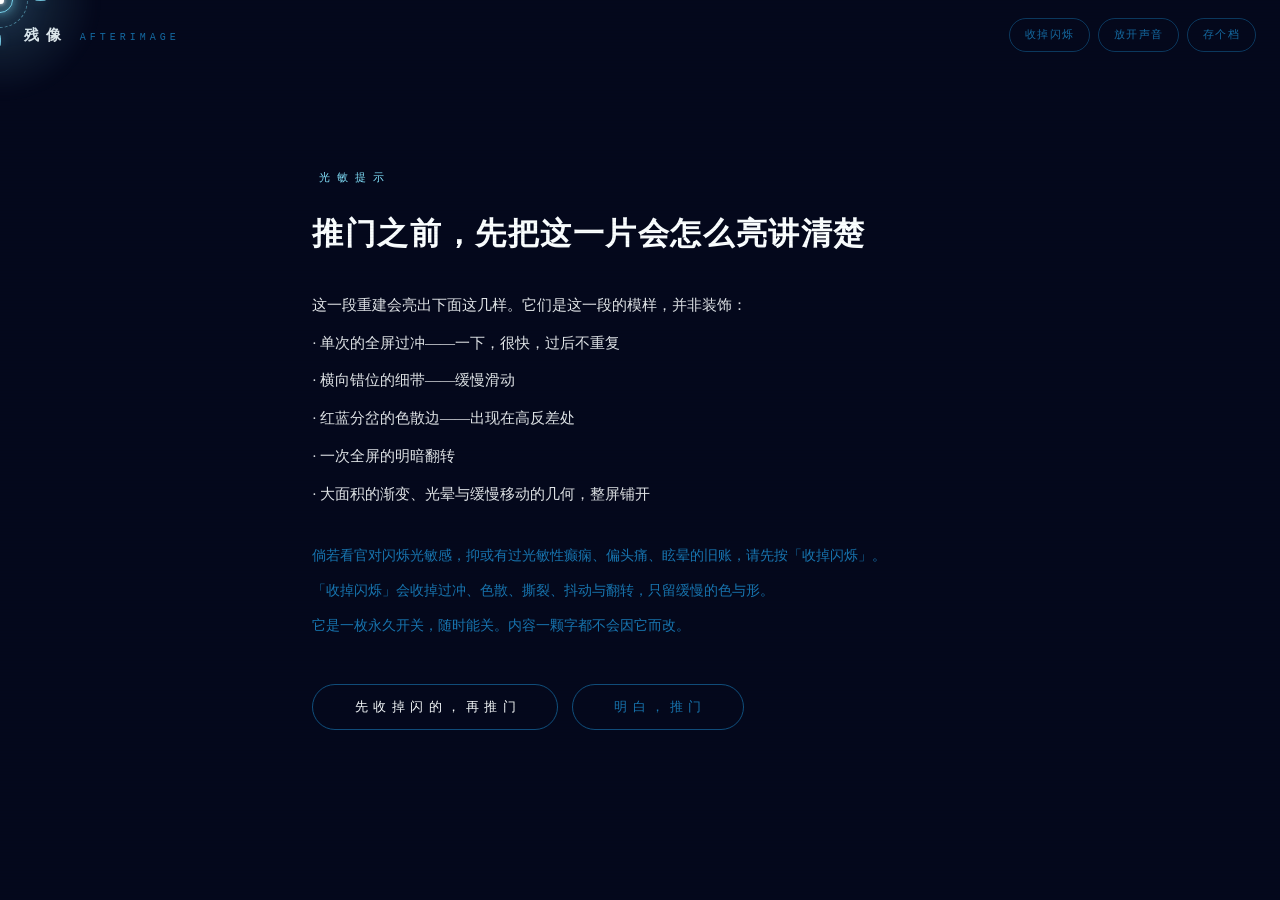
==== index.html @ 0610ff6d "first commit" ====
<!doctype html>
<html lang="zh-CN">
<head>
<meta charset="utf-8">
<meta name="viewport" content="width=device-width,initial-scale=1">
<title>残像 · AFTERIMAGE</title>
<link rel="stylesheet" href="style.css">
</head>
<body data-world="interval">

<div id="stage"></div>
<div id="ring" aria-hidden="true"><i class="halo"></i><i class="r2"></i><i class="r1"></i><i class="core"></i><i class="k a"></i><i class="k b"></i><i class="k c"></i><i class="k d"></i></div>

<div id="frame">
  <div class="brand"><span class="bt">残像</span><span class="bs">AFTERIMAGE</span></div>
  <div class="tools">
    <button id="btnCalm" title="把动的东西放缓，把闪的东西收掉。字一个不动。">收掉闪烁</button>
    <button id="btnSound" title="默认不出声。要按一下才出。">放开声音</button>
    <button id="btnSave" title="把这一趟的走法存成一段，随时接回来。">存个档</button>
  </div>
</div>

<script src="core/util.js"></script>
<script src="core/palette.js"></script>
<script src="core/cue.js"></script>
<script src="core/field.js"></script>
<script src="core/lexicon.js"></script>
<script src="core/bus.js"></script>
<script src="core/audio.js"></script>
<script src="world/acts/act00.js"></script>
<script src="world/acts/act01.js"></script>
<script src="world/acts/act02.js"></script>
<script src="world/acts/act03.js"></script>
<script src="world/acts/act04.js"></script>
<script src="world/acts/act05.js"></script>
<script src="world/acts/act06.js"></script>
<script src="world/acts/act07.js"></script>
<script src="world/acts/act08.js"></script>
<script src="world/acts/act09.js"></script>
<script src="world/acts/act10.js"></script>
<script src="world/acts/act11.js"></script>
<script src="world/acts/act12.js"></script>
<script src="world/acts/act13.js"></script>
<script src="world/acts/act14.js"></script>
<script src="world/acts/endings.js"></script>
<script src="world/script.js"></script>
<script src="core/app.js"></script>

</body>
</html>
---- style.css ----
/* 幻象馆 · PHANTASIA —— 极简 · 复古未来 · 每一幕是一个完整的色彩世界
   颜色全部来自 core/palette.js 铺上来的变量。这里一个色值都不写死。 */

:root {
  --bg: #04081c; --fg: #eaf6ff; --dim: #7f9dc4; --acc: #22ccff;
  /* 两个新主体的色温：残响偏暖，计量者偏冷。只在悬浮姿态里透出一点。 */
  --ink-h: #ffd2a6;
  --ink-g: #a9c8ff;
  --ink-e: #d8a86a;
  --ink-f: #ff9a7a;
  --ink-v: #e0a8ff;
  --serif: "Noto Serif SC", "Source Han Serif SC", "Songti SC", SimSun, serif;
  --mono: ui-monospace, "SFMono-Regular", "Cascadia Mono", Consolas, "Courier New",
    "Noto Sans Mono CJK SC", "Microsoft YaHei", monospace;
}

* { box-sizing: border-box; }

html, body {
  margin: 0; padding: 0; height: 100%;
  background: var(--bg); color: var(--fg);
  font-family: var(--serif);
  overflow: hidden;
  transition: background 1.8s ease, color 1.8s ease;
}

#stage { position: fixed; inset: 0; cursor: none; }
#scene { position: absolute; inset: 0; }
#scene .vly { position: absolute; inset: 0; width: 100%; height: 100%; display: block; }

/* 一层极薄的暗角与行距线：复古未来的那层仪器感 */
body::after {
  content: ""; position: fixed; inset: 0; pointer-events: none; z-index: 30;
  background: repeating-linear-gradient(to bottom, rgba(0,0,0,.035) 0 1px, rgba(0,0,0,0) 1px 3px);
  mix-blend-mode: multiply;
}
body.calm::after { display: none; }

#veil { position: fixed; inset: 0; z-index: 40; pointer-events: none; background: #000; opacity: 0; transition: opacity 1s ease; }
#card {
  position: fixed; inset: 0; z-index: 45; pointer-events: none;
  display: flex; flex-direction: column; align-items: center; justify-content: center;
  text-align: center; opacity: 0; transition: opacity 1.2s ease;
}
#card.on { opacity: 1; }
.cnum { font-family: var(--mono); font-size: 11px; letter-spacing: .72em; color: var(--dim); margin-bottom: 20px; text-indent: .72em; }
.ctitle { font-size: clamp(38px, 8.5vw, 82px); letter-spacing: .3em; text-indent: .3em; font-weight: 600; }
.csub { font-family: var(--mono); font-size: 11px; letter-spacing: .48em; color: var(--acc); margin-top: 20px; text-indent: .48em; }
.cmood { font-size: 14px; color: var(--dim); margin-top: 38px; letter-spacing: .14em; max-width: 34em; line-height: 2.2; }

/* ---- 指针：此处唯一的光源。它得亮到真能被当成光源 ---- */
/* 外壳是 0×0 的锚点：JS 只给它一个 translate，
   光晕、内核、两圈、四芒刻全是它的子元素，各自定位。
   这样旋转与脉冲互不打架，换量程时颜色也跟着一起换。 */
#ring {
  position: fixed; left: 0; top: 0; width: 0; height: 0; z-index: 60;
  pointer-events: none; will-change: transform;
}
#ring > i {
  position: absolute; left: 0; top: 0; display: block;
  border-radius: 50%; pointer-events: none;
}
/* 晕：一大团柔光，连光标周围的地面一并照亮 */
#ring .halo {
  width: 196px; height: 196px; margin: -98px 0 0 -98px;
  background: radial-gradient(circle,
    color-mix(in srgb, var(--acc) 24%, transparent) 0%,
    color-mix(in srgb, var(--acc) 9%, transparent) 36%,
    transparent 70%);
  filter: blur(7px);
  animation: haloPulse 3.6s ease-in-out infinite;
}
/* 内核：一颗白亮的点。光标真正的落脚处 */
#ring .core {
  width: 7px; height: 7px; margin: -3.5px 0 0 -3.5px;
  background: #ffffff;
  box-shadow:
    0 0 5px #ffffff,
    0 0 15px var(--acc),
    0 0 36px var(--acc),
    0 0 82px color-mix(in srgb, var(--acc) 52%, transparent);
  transition: box-shadow .35s;
}
/* 两圈：一圈实、一圈虚，虚的那圈慢慢转 */
#ring .r1 {
  width: 26px; height: 26px; margin: -13px 0 0 -13px;
  border: 1px solid color-mix(in srgb, var(--acc) 92%, transparent);
  box-shadow: 0 0 12px color-mix(in srgb, var(--acc) 46%, transparent),
    inset 0 0 10px color-mix(in srgb, var(--acc) 28%, transparent);
  transition: width .38s, height .38s, margin .38s, border-color .38s;
}
#ring .r2 {
  width: 56px; height: 56px; margin: -28px 0 0 -28px;
  border: 1px dashed color-mix(in srgb, var(--acc) 46%, transparent);
  animation: ringSpin 12s linear infinite;
  transition: width .38s, height .38s, margin .38s;
}
/* 四芒刻：跟场里那枚四芒星一个族 */
#ring .k {
  width: 1px; height: 11px; border: 0;
  background: color-mix(in srgb, var(--acc) 82%, transparent);
  box-shadow: 0 0 9px color-mix(in srgb, var(--acc) 62%, transparent);
}
#ring .k.a { margin: -46px 0 0 -.5px; }
#ring .k.b { margin: 35px 0 0 -.5px; }
#ring .k.c { width: 11px; height: 1px; margin: -.5px 0 0 -46px; }
#ring .k.d { width: 11px; height: 1px; margin: -.5px 0 0 35px; }

#ring.hot .r1 { width: 40px; height: 40px; margin: -20px 0 0 -20px; }
#ring.hot .r2 { width: 76px; height: 76px; margin: -38px 0 0 -38px; }
#ring.hot .core {
  box-shadow:
    0 0 6px #ffffff,
    0 0 20px var(--acc),
    0 0 48px var(--acc),
    0 0 104px color-mix(in srgb, var(--acc) 60%, transparent);
}

@keyframes haloPulse {
  0%, 100% { opacity: .74; transform: scale(1); }
  50%      { opacity: 1;   transform: scale(1.07); }
}
@keyframes ringSpin { to { transform: rotate(360deg); } }

/* 静一点：脉冲停住，光留下。光标仍然是这儿最亮的东西。 */
body.calm #ring .halo { animation: none; opacity: .62; }
body.calm #ring .r2 { animation: none; }
body.calm #ring .core {
  box-shadow: 0 0 4px #fff, 0 0 13px var(--acc),
    0 0 30px color-mix(in srgb, var(--acc) 46%, transparent);
}

#frame {
  position: fixed; top: 0; left: 0; right: 0; z-index: 50;
  display: flex; justify-content: space-between; align-items: center;
  padding: 18px 24px; pointer-events: none; opacity: .9;
}
.brand { display: flex; align-items: baseline; gap: 12px; }
.bt { font-size: 15px; letter-spacing: .46em; font-weight: 600; }
.bs { font-family: var(--mono); font-size: 10px; letter-spacing: .4em; color: var(--dim); }
.tools { display: flex; gap: 8px; pointer-events: auto; }
.tools button {
  font-family: var(--mono); font-size: 10.5px; letter-spacing: .12em;
  color: var(--dim); background: transparent;
  border: 1px solid color-mix(in srgb, var(--dim) 50%, transparent);
  height: 34px; padding: 0 15px; border-radius: 17px; cursor: pointer;
  transition: color .3s, border-color .3s, box-shadow .3s;
}
.tools button:hover { color: var(--acc); border-color: var(--acc); }
.tools button.on { color: var(--acc); border-color: var(--acc); box-shadow: 0 0 16px color-mix(in srgb, var(--acc) 38%, transparent); }

/* ---- 读数：采样深度八格 + 一条发丝进度 ---- */
#hud { position: fixed; bottom: 20px; left: 0; right: 0; z-index: 50; pointer-events: none; }
#depth { text-align: center; }
#depth i {
  display: inline-block; width: 13px; height: 4px; margin: 0 3px;
  background: color-mix(in srgb, var(--dim) 34%, transparent);
  transition: background .5s, box-shadow .5s;
}
#depth i.on { background: var(--acc); box-shadow: 0 0 10px color-mix(in srgb, var(--acc) 50%, transparent); }
#hair { position: fixed; bottom: 0; left: 0; right: 0; height: 2px; background: color-mix(in srgb, var(--dim) 18%, transparent); }
#hair i { display: block; height: 100%; width: 0; background: var(--acc); transition: width .8s linear; opacity: .7; }

#whisper {
  position: fixed; right: 26px; bottom: 54px; z-index: 55; max-width: 20em;
  font-family: var(--mono); font-size: 11px; letter-spacing: .18em; line-height: 2;
  color: var(--dim); text-align: right; opacity: 0; transition: opacity 1.2s ease; pointer-events: none;
}
#whisper.on { opacity: 1; }

/* ---- 正文：前语言的姿态 ----
   一句话，悬在屏幕正中。不堆在底下，不落框。
   它先是一团没定形的光，再慢慢凝成字——像知觉先于言语。 */
#float {
  position: fixed; inset: 0; z-index: 20; pointer-events: none;
  display: flex; flex-direction: column; align-items: center; justify-content: center;
}
#now {
  width: min(780px, 88vw);
  min-height: 46vh;
  display: flex; flex-direction: column; align-items: center; justify-content: center;
  position: relative;
}
/* 一句落定时，身后留一层极淡的柔光，把字从场里托起来；
   不盖黑，只压一点、化开边缘。 */
#now::before {
  content: ""; position: absolute; z-index: -1; pointer-events: none;
  left: -30%; right: -30%; top: -22%; bottom: -22%;
  -webkit-backdrop-filter: blur(7px) brightness(.5);
  backdrop-filter: blur(7px) brightness(.5);
  -webkit-mask-image: radial-gradient(ellipse 60% 56% at 50% 50%, #000 28%, transparent 80%);
  mask-image: radial-gradient(ellipse 60% 56% at 50% 50%, #000 28%, transparent 80%);
}
@supports not ((backdrop-filter: blur(1px)) or (-webkit-backdrop-filter: blur(1px))) {
  #now::before {
    background: radial-gradient(ellipse 58% 54% at 50% 50%,
      color-mix(in srgb, var(--bg) 60%, #000) 0%, transparent 82%);
  }
}
/* 每一句都是一团先糊后清的光，居中悬浮，不靠边框托着。 */
.ln {
  font-size: clamp(17px, 2.35vw, 24px); line-height: 2.18;
  margin: 0 auto; text-align: center; max-width: 100%;
  letter-spacing: .05em;
  color: var(--ink, var(--fg));
  transform-origin: center center;
  transition: opacity 1s ease, filter 1.1s ease, transform 1.1s ease;
  text-shadow: 0 0 34px color-mix(in srgb, var(--bg) 72%, transparent);
  animation: surf 1.1s cubic-bezier(.2,.8,.25,1) both;
}
/* 上一句散场：先往后退、化开，再被摘走。 */
.ln.gone {
  animation: none !important;
  opacity: 0 !important; filter: blur(5px) !important;
  transform: translateX(var(--dx,0)) translateY(-12px) rotate(var(--tl,0deg)) !important;
}
@keyframes surf {
  from { opacity: 0; filter: blur(7px);
    transform: translateX(var(--dx,0)) translateY(14px) rotate(var(--tl,0deg)) scale(.97); }
  to   { opacity: 1; filter: blur(0);
    transform: translateX(var(--dx,0)) translateY(0) rotate(var(--tl,0deg)) scale(1); }
}
.ln.y::before { content: "「"; color: var(--acc); opacity: .7; }
.ln.y::after  { content: "」"; color: var(--acc); opacity: .7; }
.ln.sys {
  font-family: var(--mono); font-size: clamp(11px, 1.3vw, 13px);
  letter-spacing: .34em; color: var(--dim); opacity: .6;
}
body.calm .ln { animation: none; }
body.calm .ln.gone { transition: opacity .6s ease; }

#slot { width: min(780px, 88vw); margin-top: 30px; pointer-events: auto; }

/* ---- 选择：同样悬着，不落框，只比正文淡一点 ---- */
.choices { display: flex; flex-direction: column; gap: 16px; align-items: center; }
.cbtn {
  font-family: var(--serif); font-size: clamp(15px, 1.9vw, 18px); letter-spacing: .08em;
  text-align: center; color: var(--dim);
  background: transparent; border: 0; padding: 6px 4px; cursor: pointer;
  transition: color .35s, transform .35s, text-shadow .35s, letter-spacing .35s;
}
.cbtn .mark { color: var(--acc); margin-right: 12px; font-size: 11px; opacity: .7; }
.cbtn:hover { color: var(--fg); letter-spacing: .14em; text-shadow: 0 0 24px color-mix(in srgb, var(--acc) 44%, transparent); transform: translateY(-2px); }

/* ---- 命名 ---- */
.namer { display: flex; gap: 12px; align-items: center; flex-wrap: wrap; }
.namer input {
  font-family: var(--serif); font-size: 20px; letter-spacing: .22em;
  color: var(--fg); background: transparent; border: 0;
  border-bottom: 1px solid color-mix(in srgb, var(--dim) 66%, transparent);
  padding: 8px 4px; width: 240px; outline: none; transition: border-color .3s;
}
.namer input:focus { border-bottom-color: var(--acc); }
.namer input::placeholder { color: color-mix(in srgb, var(--dim) 66%, transparent); letter-spacing: .1em; }
.shake { animation: sh .34s; }
@keyframes sh { 0%,100%{transform:translateX(0)} 25%{transform:translateX(-6px)} 50%{transform:translateX(6px)} 75%{transform:translateX(-3px)} }
body.calm .shake { animation: none; }

/* ---- 封面 ---- */
.cover {
  position: absolute; inset: 0; display: flex; flex-direction: column;
  align-items: center; justify-content: center; text-align: center; padding: 0 7vw; cursor: default;
}
.cover-kicker { font-family: var(--mono); font-size: 11px; letter-spacing: .68em; color: var(--acc); text-indent: .68em; margin-bottom: 24px; }
.cover-title {
  font-size: clamp(60px, 15vw, 150px); margin: 0; font-weight: 600;
  letter-spacing: .24em; text-indent: .24em; line-height: 1.05;
  text-shadow: 0 0 70px color-mix(in srgb, var(--acc) 42%, transparent);
}
.cover-proto { font-family: var(--mono); font-size: 10.5px; letter-spacing: .26em; color: var(--dim); margin-top: 26px; line-height: 2.4; max-width: 32em; }
.cover-line { font-size: clamp(14px, 1.8vw, 17px); color: var(--fg); opacity: .82; margin-top: 30px; letter-spacing: .1em; line-height: 2.2; max-width: 30em; }
.cover-btns { display: flex; gap: 14px; margin-top: 46px; flex-wrap: wrap; justify-content: center; }
.gbtn {
  font-family: var(--mono); font-size: 13px; letter-spacing: .42em; text-indent: .42em;
  color: var(--fg); background: transparent;
  border: 1px solid color-mix(in srgb, var(--dim) 66%, transparent);
  padding: 13px 36px; cursor: pointer; border-radius: 999px;
  transition: color .35s, border-color .35s, box-shadow .35s;
}
.gbtn:hover { color: var(--acc); border-color: var(--acc); box-shadow: 0 0 30px color-mix(in srgb, var(--acc) 32%, transparent); }
.gbtn.ghost { color: var(--dim); }
.cover-hint { font-family: var(--mono); font-size: 10.5px; color: var(--dim); letter-spacing: .2em; margin-top: 50px; line-height: 2.6; opacity: .78; }

/* 终幕的账 */
.tally { display: flex; gap: 34px; margin-top: 34px; flex-wrap: wrap; justify-content: center; }
.srow { display: flex; flex-direction: column; align-items: center; gap: 6px; }
.srow b { font-family: var(--mono); font-size: 10px; letter-spacing: .3em; color: var(--dim); font-weight: 400; }
.srow span { font-size: 34px; letter-spacing: .1em; color: var(--acc); }

@media (max-width: 680px) {
  #now { min-height: 40vh; }
  .brand .bs { display: none; }
}

/* ==================== 光敏提示 ==================== */
.warn {
  position: absolute; inset: 0; z-index: 10;
  display: flex; flex-direction: column; justify-content: center; align-items: flex-start;
  padding: 8vh 8vw; max-width: 860px; margin: 0 auto; cursor: default;
}
.wk { font-family: var(--mono); font-size: 11px; letter-spacing: .62em; color: var(--acc); text-indent: .62em; }
.wt { font-size: clamp(19px, 3.2vw, 31px); letter-spacing: .05em; margin: 20px 0 28px; line-height: 1.85; font-weight: 600; }
.wb { max-width: 44em; }
.wb p { margin: 0 0 7px; font-size: clamp(13px, 1.55vw, 15px); line-height: 2.05; color: var(--fg); opacity: .9; }
.wb.dim p { color: var(--dim); opacity: 1; font-size: clamp(12px, 1.4vw, 13.5px); }
.wb.dim { margin-top: 26px; }
.wbtns { display: flex; gap: 14px; margin-top: 38px; flex-wrap: wrap; }

/* ==================== 大章：上篇 / 中篇 / 下篇 ==================== */
#card.part .pnum {
  font-family: var(--mono); font-size: 12px; letter-spacing: 1.15em; text-indent: 1.15em;
  color: var(--acc); margin-bottom: 22px;
}
#card.part .ptitle {
  font-size: clamp(46px, 11vw, 112px); letter-spacing: .38em; text-indent: .38em;
  font-weight: 600; line-height: 1.05;
}
#card.part .psub {
  font-family: var(--mono); font-size: 10.5px; letter-spacing: .58em; text-indent: .58em;
  color: var(--dim); margin-top: 22px;
}
#card.part .pmood {
  font-size: clamp(13px, 1.7vw, 15.5px); color: var(--fg); opacity: .84;
  margin-top: 44px; letter-spacing: .1em; line-height: 2.3; max-width: 30em;
}
.prule {
  display: block; width: 0; height: 1px; background: var(--acc);
  margin-top: 46px; transition: width 2.4s cubic-bezier(.2,.7,.2,1);
}
#card.part.on .prule { width: min(56vw, 560px); }

/* ==================== 小字的专属对话框（已弃用：文字改中央悬浮，不落框） ==================== */

/* ==================== 存档 ==================== */
.saverow { display: flex; gap: 16px; margin-top: 20px; flex-wrap: wrap; justify-content: center; }
.sbtn {
  font-family: var(--mono); font-size: 10.5px; letter-spacing: .3em; text-indent: .3em;
  color: var(--dim); background: transparent; border: 0; cursor: pointer;
  border-bottom: 1px solid color-mix(in srgb, var(--dim) 42%, transparent);
  padding: 5px 1px; transition: color .3s, border-color .3s;
}
.sbtn:hover { color: var(--acc); border-bottom-color: var(--acc); }

#modal {
  position: fixed; inset: 0; z-index: 80; cursor: default;
  background: rgba(0, 0, 0, .74);
  display: flex; align-items: center; justify-content: center; padding: 6vw;
}
.mbox {
  width: min(660px, 100%); max-height: 84vh; overflow: auto;
  border: 1px solid color-mix(in srgb, var(--dim) 48%, transparent);
  background: color-mix(in srgb, var(--bg) 94%, black);
  padding: 26px 28px 24px;
}
.mbox h3 { font-size: 16px; letter-spacing: .22em; margin: 0 0 12px; font-weight: 600; }
.mbox .dim { font-size: 12.5px; color: var(--dim); margin: 0 0 20px; line-height: 2; }
.filepick {
  display: inline-block; position: relative; overflow: hidden; cursor: pointer;
  font-family: var(--mono); font-size: 11.5px; letter-spacing: .22em;
  color: var(--fg); padding: 11px 22px;
  border: 1px solid color-mix(in srgb, var(--dim) 52%, transparent);
  transition: color .3s, border-color .3s;
}
.filepick:hover { color: var(--acc); border-color: var(--acc); }
.filepick input { position: absolute; inset: 0; opacity: 0; cursor: pointer; }
.mbox textarea {
  display: block; width: 100%; height: 112px; margin-top: 18px; padding: 11px 12px;
  background: color-mix(in srgb, var(--bg) 70%, black); color: var(--fg);
  border: 1px solid color-mix(in srgb, var(--dim) 38%, transparent);
  font-family: var(--mono); font-size: 11px; line-height: 1.85; resize: vertical; outline: none;
}
.mbtns { display: flex; gap: 14px; margin-top: 22px; flex-wrap: wrap; }

/* ==================== 第一大章 / 第二大章 ==================== */
/* 比「篇」更重一档。编号竖着排在左边，名字占满右侧，
   底下两条横线朝相反的方向各自拉出去。 */
#card.chapter {
  display: grid;
  grid-template-columns: auto 1fr;
  align-items: center;
  column-gap: clamp(18px, 4vw, 56px);
  padding: 0 7vw;
  max-width: min(1180px, 100%);
}
.cnums {
  display: flex; flex-direction: column;
  align-items: center; justify-content: center;
  gap: 4px;
  font-family: var(--mono); font-size: clamp(13px, 1.5vw, 17px);
  letter-spacing: .1em; color: var(--acc);
  border-right: 1px solid color-mix(in srgb, var(--acc) 34%, transparent);
  padding-right: clamp(14px, 2.4vw, 30px);
  align-self: center;
}
.cnums span {
  display: block; line-height: 1.5;
  opacity: 0; transform: translateY(-8px);
  animation: cnIn .5s cubic-bezier(.2,.8,.2,1) forwards;
}
.cnums span:nth-child(1) { animation-delay: .30s; }
.cnums span:nth-child(2) { animation-delay: .42s; }
.cnums span:nth-child(3) { animation-delay: .54s; }
.cnums span:nth-child(4) { animation-delay: .66s; }
.cnums span:nth-child(5) { animation-delay: .78s; }
@keyframes cnIn { to { opacity: 1; transform: none; } }

#card.chapter .cbody { min-width: 0; }
#card.chapter .ctitle {
  font-size: clamp(52px, 14vw, 168px);
  letter-spacing: .30em; text-indent: .30em;
  font-weight: 600; line-height: 1.02;
  opacity: 0; transform: translateY(14px);
  animation: cnIn .9s cubic-bezier(.2,.8,.2,1) .20s forwards;
}
#card.chapter .csub {
  font-family: var(--mono); font-size: clamp(10px, 1.1vw, 12px);
  letter-spacing: .56em; text-indent: .56em;
  color: var(--dim); margin-top: 24px;
  opacity: 0; animation: cnIn .9s ease .62s forwards;
}
#card.chapter .cmood {
  font-size: clamp(13px, 1.7vw, 16px); color: var(--fg); opacity: 0;
  margin-top: clamp(28px, 5vh, 54px); letter-spacing: .1em; line-height: 2.35;
  max-width: 32em;
  animation: cnIn 1.1s ease .92s forwards;
}
#card.chapter .ctail {
  font-family: var(--mono); font-size: clamp(10px, 1.15vw, 12px);
  letter-spacing: .42em; text-indent: .42em; color: var(--acc);
  margin-top: 30px; opacity: 0;
  animation: cnIn 1.1s ease 1.35s forwards;
}
.crule {
  position: absolute; bottom: clamp(26px, 7vh, 76px); height: 1px;
  background: currentColor; color: var(--acc);
  width: 0; transition: width 2.6s cubic-bezier(.16,.74,.2,1);
}
.crule.a { left: 7vw; }
.crule.b { right: 7vw; transform-origin: right center; }
#card.chapter.on .crule { width: min(38vw, 420px); }
body.calm #card.chapter .ctitle,
body.calm .cnums span { animation-duration: 1.4s; }

@media (max-width: 640px) {
  #card.chapter { grid-template-columns: 1fr; row-gap: 18px; }
  .cnums { flex-direction: row; border-right: 0; border-bottom: 1px solid color-mix(in srgb, var(--acc) 34%, transparent); padding: 0 0 12px; justify-self: start; }
  #card.chapter .ctitle { letter-spacing: .2em; text-indent: .2em; }
}

/* ==================== 门口的留言 ==================== */
/* 创作者留在封面上的那一小段。左对齐，压一条细线，
   跟按钮排一起的时候，它得像是被人顺手贴在门上的。 */
.note {
  max-width: 42em; margin: 54px auto 0; padding-top: 20px;
  border-top: 1px solid color-mix(in srgb, var(--dim) 34%, transparent);
  text-align: left;
}
.note .nk {
  font-family: var(--mono); font-size: 10px;
  letter-spacing: .46em; text-indent: .46em;
  color: var(--acc); margin-bottom: 14px;
}
.note p {
  margin: 0 0 8px; font-size: clamp(12px, 1.45vw, 13.5px);
  line-height: 2.05; color: var(--dim);
}
.note .ns {
  margin-top: 16px; font-size: clamp(11px, 1.3vw, 12.5px);
  color: var(--fg); opacity: .78; letter-spacing: .08em;
}
.note .nm {
  margin-top: 20px; font-family: var(--mono); font-size: 10.5px;
  letter-spacing: .2em; line-height: 2.1; color: var(--acc); opacity: .92;
}
@media (max-width: 640px) {
  .note { margin-top: 36px; }
}

/* ==================== 排印层 ====================
   一句一句的脾气由 JS 挂上来的变量给出：
   --ls 字距 · --wt 字重 · --lh 行高（换量程时整批换）
   --tl 倾角 · --ind 缩进（逐行微差）
   像一条一条被人手贴上去的，而不是排出来的。 */

/* 光标即光点：系统箭头收起来，只剩那颗会发光的。
   输入框例外——那儿需要一根实在的竖线。 */
html, body { cursor: none; }
#stage, #modal, .cover, .warn, .tools button, .cbtn, .gbtn, .sbtn, .filepick, .cover * { cursor: none; }
input, textarea { cursor: text; }

.ln {
  letter-spacing: var(--ls, .05em);
  font-weight: var(--wt, 400);
  line-height: var(--lh, 2.05);
}
/* 倾角由说话人 + 量程一起定，写在 --tl 上；位移写在 --dx 上。
   这两条只管字距与字重，姿态交给上面的 surf 动画。 */

/* 关键句：短，且不挨着另一句关键句。
   不换字体，只把同一句话推亮一格——像有人拿手指按住这一行。
   注意：字被摊成了子元素，父层一旦用 background-clip 裁剪，
   子元素没有背景可裁，整行会当场看不见。所以这里只加光，不裁剪。 */
.ln.key {
  font-size: clamp(21px, 3vw, 32px);
  letter-spacing: .14em;
  line-height: 1.85;
  margin-top: 6px; margin-bottom: 20px;
  color: color-mix(in srgb, var(--acc) 40%, #ffffff);
  text-shadow:
    0 0 6px color-mix(in srgb, var(--acc) 62%, transparent),
    0 0 22px color-mix(in srgb, var(--acc) 46%, transparent),
    0 0 58px color-mix(in srgb, var(--acc) 26%, transparent);
}
.ln.key.old { opacity: .22; }
body.calm .ln.key {
  text-shadow: 0 0 16px color-mix(in srgb, var(--acc) 34%, transparent);
}

/* ---- 一个字落下来的样子 ----
   摊成子元素之后，每个字自己带一点高低与歪斜；落下来时先亮一下再稳住。 */
.ln .lb { display: inline; }
.ln .ch {
  display: inline-block;
  transform: translateY(var(--dy, 0px)) rotate(var(--gr, 0deg));
  animation: chIn .16s cubic-bezier(.2,.85,.25,1) both;
}
@keyframes chIn {
  from { opacity: 0; transform: translateY(calc(var(--dy, 0px) + 6px)) rotate(var(--gr, 0deg)) scale(.82); }
  to   { opacity: 1; transform: translateY(var(--dy, 0px)) rotate(var(--gr, 0deg)) scale(1); }
}
.ln .ch.bad { color: var(--acc); opacity: .85; }
body.calm .ln .ch { animation: none; }

/* ---- 记号：落到这儿的记号 ----
   它在那儿闪，等看官往下按。这是这一段唯一会动的字。 */
.ln .caret {
  display: inline-block; width: .48em; height: .92em;
  margin-left: .18em; vertical-align: -.1em;
  background: currentColor; opacity: 0;
}
.ln.done .caret { opacity: .85; animation: caretBlink 1.05s steps(1, end) infinite; }
@keyframes caretBlink { 0%, 49% { opacity: .85; } 50%, 100% { opacity: .05; } }
body.calm .ln.done .caret { animation: none; opacity: .68; }

/* 故障量上来之后，字也跟着错位。这一层只在剧本点了 { glitch } 之后才活 */
body.glitching .ln:not(.box) {
  text-shadow: -2px 0 rgba(255, 47, 109, .40), 2px 0 rgba(41, 231, 255, .40);
}
body.glitching .ln.key {
  text-shadow:
    -3px 0 5px rgba(255, 47, 109, .55),
    3px 0 5px rgba(41, 231, 255, .55),
    0 0 26px color-mix(in srgb, var(--acc) 46%, transparent);
}
body.calm .ln, body.calm .ln.key { text-shadow: none; }

/* ==========================================================================
   矢量场 · core/field.js
   --------------------------------------------------------------------------
   五层景 + 五层特效，从远叠到近：

     ly-sky    天幕：一条竖着的分级色带
     ly-far    远景：光体、巨字、远环
     ly-mid    中景：地平线、透视地面、柱、环、弧、裂、甬
     ly-near   近景：光轴、雨
     ly-fine   细节：细线与小刻度——只在指针那一圈里显形
     ly-haze   指针那团光 · ly-grain 颗粒 · ly-scan 扫描 · ly-vig 暗角 · ly-fx 演出

   全程没有一处在算像素。运动只有 transform 与 opacity，
   合成器自己会处理；脚本每帧只写两个数：指针在哪。
   -------------------------------------------------------------------------- */

#scene { transform-origin: 50% 50%; }
#scene[data-still="1"] .vly { animation-play-state: paused; }
body.calm #scene .vly { animation-play-state: paused; }

/* ---- 视差：三层各自漂，速度由 --drift 定。
   drift 归零时周期长得近乎不动（静一点另有 animation-play-state 兜底）。 */
.ly-far  { animation: driftX 52s ease-in-out infinite; }
.ly-mid  { animation: driftX 74s ease-in-out infinite reverse; }
.ly-near { animation: driftY 96s ease-in-out infinite; }
@keyframes driftX {
  0%, 100% { transform: translate(-1.1%, 0) scale(1.03); }
  50%      { transform: translate(1.1%, 0) scale(1.03); }
}
@keyframes driftY {
  0%, 100% { transform: translate(0, .8%) scale(1.04); }
  50%      { transform: translate(0, -.8%) scale(1.04); }
}
/* 漂移快慢：--drift 越大转得越快 */
#scene { --dur: calc(60s / (var(--drift, .4) + .06)); }
.ly-far, .ly-mid, .ly-near { animation-duration: var(--dur); }

/* ---- 描边风格：矢量图靠线立着，线要细、要稳 ---- */
#scene svg .grid,
#scene svg .spokes,
#scene svg .crack path,
#scene svg .glyphs,
#scene svg .frame path {
  vector-effect: non-scaling-stroke;
  stroke-linecap: round;
  stroke-linejoin: round;
}
#scene svg .grid   { stroke: var(--acc); stroke-width: 1; fill: none; opacity: .30; }
#scene svg .comb   { fill: var(--acc); opacity: .20; }
#scene svg .hz rect { transition: opacity 1.4s ease; }
#scene svg .orbBody { transition: opacity 1.2s ease; }
#scene svg .po rect { transition: opacity 1.2s ease; }

/* 光轴跟着指针走：场画在原点，位置由这一个 translate 给。
   1600 是 viewBox 的宽——换成别的分辨率也不会错位。 */
.axisWrap { transform: translateX(calc(var(--px, .5) * 1600px)); }

/* ---- 细节层：只在指针那一小圈里显形 ----
   这就是「采样窗」在新引擎里的样子：
   不是把像素采粗，而是只有你正看的那一处，细线才浮出来。 */
.ly-fine {
  opacity: calc(.28 + (1 - min(var(--idle, 0), 1)) * .62);
  -webkit-mask-image: radial-gradient(circle at calc(var(--px, .5) * 100%) calc(var(--py, .5) * 100%),
      #000 0%, rgba(0, 0, 0, .42) calc(var(--win, .16) * 100%), transparent 78%);
  mask-image: radial-gradient(circle at calc(var(--px, .5) * 100%) calc(var(--py, .5) * 100%),
      #000 0%, rgba(0, 0, 0, .42) calc(var(--win, .16) * 100%), transparent 78%);
  transition: opacity .8s ease, mask-image .6s ease;
}

/* ---- 指针那团光：屏幕上唯一的光源 ----
   它落在景上，把脚边照亮；落在字上，字就更亮。 */
.ly-haze {
  background: radial-gradient(circle 30vmax at calc(var(--px, .5) * 100%) calc(var(--py, .5) * 100%),
    color-mix(in srgb, var(--acc) 20%, transparent) 0%,
    color-mix(in srgb, var(--acc) 8%, transparent) 34%,
    transparent 66%);
  mix-blend-mode: screen; pointer-events: none;
}
body.calm .ly-haze { background: radial-gradient(circle 26vmax at calc(var(--px, .5) * 100%) calc(var(--py, .5) * 100%),
    color-mix(in srgb, var(--acc) 13%, transparent) 0%, transparent 62%); }

/* ---- 一层很薄的胶片颗粒。静态，不闪 ----
   噪那一族另有自己的动态静噪，这一层是给所有景垫底的。 */
.ly-grain {
  opacity: calc(.03 + var(--q, 0) * .05);
  background-image: url("data:image/svg+xml,%3Csvg xmlns='http://www.w3.org/2000/svg' width='160' height='160'%3E%3Cfilter id='n'%3E%3CfeTurbulence type='fractalNoise' baseFrequency='.9' numOctaves='2'/%3E%3CfeColorMatrix type='saturate' values='0'/%3E%3C/filter%3E%3Crect width='160' height='160' filter='url(%23n)'/%3E%3C/svg%3E");
  background-size: 160px 160px;
  mix-blend-mode: overlay; pointer-events: none;
  transition: opacity 1.4s ease;
}
body.calm .ly-grain { opacity: .02; }

/* ---- 一层极薄的扫描：复古未来那点仪器味。不闪，只是压着 ---- */
.ly-scan {
  background: repeating-linear-gradient(to bottom, rgba(0, 0, 0, .16) 0 1px, rgba(0, 0, 0, 0) 1px 4px);
  opacity: calc(.32 + var(--q, 0) * .38);
  mix-blend-mode: multiply; pointer-events: none;
}

/* ---- 一层全局调色 + 暗角 ----
   底下那层是平的：整幅画被压到当前量程的暗调上。
   没有它，各处的颜色各说各话，字压上去读不出来；
   有了它，二十七个量程都落在同一种气质里。
   上面那层是暗角，把注意力压回中间；掉位之后它更深。 */
.ly-vig {
  background:
    radial-gradient(ellipse 76% 68% at 50% 48%,
      transparent 34%,
      color-mix(in srgb, var(--bg) 62%, #000) 100%),
    color-mix(in srgb, var(--bg) 24%, transparent);
  opacity: calc(.78 + var(--q, 0) * .22);
  pointer-events: none;
}

/* ---- 演出层：脚本只管开关，动的是 CSS ---- */
.ly-fx i { position: absolute; inset: 0; display: block; opacity: 0; pointer-events: none; }
.fxFlash { background: var(--fg); }
.fxSweep {
  top: -22vh; bottom: auto; height: 22vh;
  background: linear-gradient(to bottom, transparent,
    color-mix(in srgb, var(--acc) 58%, transparent) 55%, transparent);
}
.fxTear {
  background: repeating-linear-gradient(to bottom, transparent 0 6px,
    color-mix(in srgb, var(--acc) 26%, transparent) 6px 8px);
}
.fxRing {
  left: 50%; top: 50%; width: 36vmax; height: 36vmax; margin: -18vmax 0 0 -18vmax;
  border: 2px solid var(--acc); border-radius: 50%;
}

#scene.fx-flash .fxFlash { animation: fxFlash .62s ease-out 1; }
#scene.fx-sweep .fxSweep { animation: fxSweep 1.7s cubic-bezier(.2, .8, .2, 1) 1; }
#scene.fx-tear  .fxTear  { animation: fxTear 1s steps(5, end) 2; }
#scene.fx-ring  .fxRing  { animation: fxRing 2.4s cubic-bezier(.1, .7, .2, 1) 1; }

@keyframes fxFlash { 0% { opacity: 0; } 8% { opacity: .78; } 100% { opacity: 0; } }
@keyframes fxSweep {
  0%   { opacity: 0; transform: translateY(0); }
  12%  { opacity: .9; }
  100% { opacity: 0; transform: translateY(124vh); }
}
@keyframes fxTear {
  0%, 100% { opacity: 0; }
  20% { opacity: .7; }
  60% { opacity: .45; }
}
@keyframes fxRing {
  0%   { opacity: .7; transform: scale(.12); }
  100% { opacity: 0; transform: scale(2.6); }
}

/* 色散与抖动：整块布一起偏，不是逐像素错 */
#scene.fx-chroma .ly-mid,
#scene.fx-chroma .ly-far,
#scene.fx-chroma .ly-near {
  filter: drop-shadow(3px 0 rgba(255, 47, 109, .5)) drop-shadow(-3px 0 rgba(41, 231, 255, .5));
}
#scene.fx-mirror { transform: scaleY(-1); transition: transform 1.1s cubic-bezier(.5, 0, .3, 1); }
#scene.fx-shake { animation: fxShake .14s linear 5; }
@keyframes fxShake {
  0%, 100% { transform: translate(0, 0); }
  25% { transform: translate(-5px, 2px); }
  75% { transform: translate(5px, -2px); }
}

/* 静一点：一切「忽然」的东西都不进来。只留下色与形。 */
body.calm #scene.fx-shake,
body.calm #scene.fx-chroma,
body.calm #scene.fx-mirror,
body.calm #scene.fx-tear,
body.calm #scene.fx-sweep { animation: none; filter: none; transform: none; }

/* ---- 故障态：整块布跟着错位。剧本点了 { glitch } 才活 ---- */
#scene[data-glitch] { transition: filter .6s ease; }
body.glitching #scene .ly-mid { transform: translateX(calc(var(--gl, 0) * 9px)); }
body.glitching #scene .ly-near { transform: translateX(calc(var(--gl, 0) * -7px)); }
body.glitching #scene .ly-haze { opacity: .7; }

/* ---- 说话人印记：一枚小名字浮在句子上方 ----
   这一处是为可读性破的例：姿态照旧分人，名字也给出来，不用猜谁在说话。 */
#who {
  position: absolute; left: 50%; transform: translateX(-50%);
  top: 37vh;
  font-size: 12px; letter-spacing: .34em; text-indent: .34em;
  color: var(--dim); opacity: 0;
  transition: opacity .5s ease; pointer-events: none;
  white-space: nowrap;
}
#who.on { opacity: .85; }
#who::before { content: "· "; opacity: .6; }
#who::after  { content: " ·"; opacity: .6; }
body.calm #who { transition: opacity .3s ease; }

/* ==========================================================================
   演出 · 新增的十八种
   --------------------------------------------------------------------------
   原先只有七样（过冲 / 扫掠 / 撕裂 / 色散 / 翻转 / 抖动 / 环）。
   参照「游戏版里视界修订」那一批图的视觉词表——霓虹灯、旋转对称、
   宇宙崩解、数据错误、灰阶废墟、无限与纯粹、彩虹像素——补齐下面这些。
   规矩照旧：脚本只管开关类名，动的全在 CSS 里。
   ========================================================================== */

/* ---- 十块新幕布：底样 ---- */
.fxBloom {
  background: radial-gradient(circle 42vmax at 50% 50%,
    #fff 0%, color-mix(in srgb, var(--acc) 72%, transparent) 26%,
    color-mix(in srgb, var(--acc2) 30%, transparent) 52%, transparent 74%);
  mix-blend-mode: screen;
}
.fxRipple {
  background: repeating-radial-gradient(circle at 50% 50%,
    transparent 0 17px, color-mix(in srgb, var(--acc) 46%, transparent) 17px 21px);
  mix-blend-mode: screen;
}
.fxBolt {
  background:
    repeating-linear-gradient(76deg, transparent 0 26px,
      #fff 26px 29px, transparent 29px 74px),
    repeating-linear-gradient(104deg, transparent 0 40px,
      color-mix(in srgb, var(--acc2) 80%, transparent) 40px 42px, transparent 42px 96px);
  mix-blend-mode: screen;
}
.fxDissolve {
  background:
    repeating-conic-gradient(from 0deg at 50% 50%,
      color-mix(in srgb, var(--acc) 34%, transparent) 0 7deg, transparent 7deg 15deg),
    repeating-linear-gradient(90deg, transparent 0 9px, rgba(0,0,0,.55) 9px 11px);
  mix-blend-mode: overlay;
}
.fxGlyph {
  background:
    repeating-linear-gradient(to bottom, transparent 0 11px,
      color-mix(in srgb, var(--acc) 30%, transparent) 11px 14px),
    repeating-linear-gradient(to right, transparent 0 15px, rgba(0,0,0,.5) 15px 17px);
  mix-blend-mode: overlay;
}
.fxNeon {
  background: radial-gradient(ellipse 74% 62% at 50% 50%,
    transparent 38%, color-mix(in srgb, var(--acc2) 62%, transparent) 100%);
  mix-blend-mode: screen;
}
.fxHole { background: radial-gradient(circle 58vmax at 50% 50%, #000 0 32%, rgba(0,0,0,.5) 58%, transparent 76%); }
.fxRainbow {
  background: conic-gradient(from 0deg, #ff2f6d, #ffe600, #29e7ff, #8f5fd4, #4fae7c, #ff2f6d);
  mix-blend-mode: color-dodge;
}
.fxVoid {
  background: radial-gradient(circle 92vmax at 50% 50%,
    #000 0 38%, rgba(0,0,0,.88) 60%, transparent 100%);
}
.fxNoise {
  background-image: url("data:image/svg+xml,%3Csvg xmlns='http://www.w3.org/2000/svg' width='200' height='200'%3E%3Cfilter id='m'%3E%3CfeTurbulence type='fractalNoise' baseFrequency='.75' numOctaves='3'/%3E%3CfeColorMatrix type='saturate' values='0'/%3E%3C/filter%3E%3Crect width='200' height='200' filter='url(%23m)'/%3E%3C/svg%3E");
  background-size: 220px 220px;
  mix-blend-mode: overlay;
}

/* ---- 反相：一次记账方式的翻转 ---- */
#scene.fx-invert { animation: fxInvert .6s steps(2, end) 1; }
@keyframes fxInvert {
  0%, 100% { filter: none; }
  50% { filter: invert(1) hue-rotate(180deg) contrast(1.25) saturate(1.4); }
}

/* ---- 光斑：一次爆开 ---- */
#scene.fx-bloom .fxBloom { animation: fxBloom 1.45s cubic-bezier(.1,.75,.2,1) 1; }
@keyframes fxBloom {
  0% { opacity: 0; transform: scale(.14); }
  14% { opacity: .92; }
  100% { opacity: 0; transform: scale(2.5); }
}

/* ---- 万花筒：旋转对称。三层各转各的，转速与方向都不同 ---- */
#scene.fx-kaleido .ly-far  { animation: fxKalA 3.1s cubic-bezier(.3,.7,.2,1) 1; }
#scene.fx-kaleido .ly-mid  { animation: fxKalB 3.1s cubic-bezier(.3,.7,.2,1) 1; }
#scene.fx-kaleido .ly-near { animation: fxKalC 3.1s cubic-bezier(.3,.7,.2,1) 1; }
@keyframes fxKalA { 0% { transform: rotate(0) scale(1); } 100% { transform: rotate(180deg) scale(1.5); } }
@keyframes fxKalB { 0% { transform: rotate(0) scale(1.4); } 100% { transform: rotate(-240deg) scale(.72); } }
@keyframes fxKalC { 0% { transform: rotate(0) scale(1); filter: hue-rotate(0deg); } 100% { transform: rotate(300deg) scale(1.28); filter: hue-rotate(140deg); } }

/* ---- 涟漪：一圈一圈推出去 ---- */
#scene.fx-ripple .fxRipple { animation: fxRipple 1.75s cubic-bezier(.15,.8,.25,1) 1; }
@keyframes fxRipple {
  0% { opacity: 0; transform: scale(.08); }
  18% { opacity: .8; }
  100% { opacity: 0; transform: scale(3.1); }
}

/* ---- 推镜：一次冲近，再弹回 ---- */
#scene.fx-zoom { animation: fxZoom .88s cubic-bezier(.2,.9,.2,1) 1; }
@keyframes fxZoom {
  0% { transform: scale(1); }
  38% { transform: scale(1.16) translateY(-1.2%); }
  100% { transform: scale(1); }
}

/* ---- 裂纹：一道白的，连闪两次 ---- */
#scene.fx-bolt .fxBolt { animation: fxBolt .38s steps(2, end) 2; }
@keyframes fxBolt {
  0% { opacity: 0; transform: translateX(-4%) skewX(-6deg); }
  30% { opacity: .95; transform: translateX(3%) skewX(5deg); }
  60% { opacity: .25; }
  100% { opacity: 0; transform: translateX(0) skewX(0); }
}

/* ---- 溶解：整块布先碎成块，再合回去 ---- */
#scene.fx-dissolve .fxDissolve { animation: fxDissolve 1.55s steps(9, end) 1; }
#scene.fx-dissolve .ly-mid,
#scene.fx-dissolve .ly-near { animation: fxDissolveL 1.55s ease-in-out 1; }
@keyframes fxDissolve {
  0% { opacity: 0; transform: scale(1) rotate(0deg); }
  34% { opacity: .78; transform: scale(1.7) rotate(24deg); }
  100% { opacity: 0; transform: scale(.4) rotate(-16deg); }
}
@keyframes fxDissolveL {
  0% { opacity: 1; filter: none; }
  40% { opacity: .5; filter: blur(3px) contrast(1.6) saturate(1.5); }
  100% { opacity: 1; filter: none; }
}

/* ---- 慢旋：整座场转一圈 ---- */
#scene.fx-spin { animation: fxSceneSpin 3.3s cubic-bezier(.35,.05,.25,1) 1; }
@keyframes fxSceneSpin {
  0% { transform: rotate(0deg) scale(1.05); }
  100% { transform: rotate(360deg) scale(1.05); }
}

/* ---- 心跳：三下明暗 ---- */
#scene.fx-pulse { animation: fxPulse 1.15s ease-in-out 1; }
@keyframes fxPulse {
  0%, 100% { filter: none; transform: scale(1); }
  16% { filter: brightness(1.55) saturate(1.3); transform: scale(1.022); }
  34% { filter: brightness(.82); transform: scale(.994); }
  54% { filter: brightness(1.35); transform: scale(1.014); }
  76% { filter: brightness(.9); transform: scale(1); }
}

/* ---- 三重重影：三层各往一边错开 ---- */
#scene.fx-split .ly-far  { animation: fxSplitA 1.35s cubic-bezier(.2,.8,.2,1) 1; }
#scene.fx-split .ly-mid  { animation: fxSplitB 1.35s cubic-bezier(.2,.8,.2,1) 1; }
#scene.fx-split .ly-near { animation: fxSplitC 1.35s cubic-bezier(.2,.8,.2,1) 1; }
@keyframes fxSplitA { 0% { transform: translate(0,0); } 45% { transform: translate(-9%, 2.5%) scale(1.07); filter: hue-rotate(60deg); } 100% { transform: translate(0,0); } }
@keyframes fxSplitB { 0% { transform: translate(0,0); } 45% { transform: translate(8%, -2%) scale(1.05); filter: hue-rotate(-70deg); } 100% { transform: translate(0,0); } }
@keyframes fxSplitC { 0% { transform: translate(0,0); opacity: .9; } 45% { transform: translate(0, 4.5%) scale(1.1); opacity: .45; } 100% { transform: translate(0,0); opacity: .9; } }

/* ---- 塌洞：中心先黑，整座场被吸进去一点 ---- */
#scene.fx-hole .fxHole { animation: fxHole 1.5s cubic-bezier(.5,0,.4,1) 1; }
#scene.fx-hole { animation: fxHoleScene 1.5s cubic-bezier(.5,0,.4,1) 1; }
@keyframes fxHole { 0% { opacity: 0; transform: scale(.1); } 46% { opacity: 1; } 100% { opacity: 0; transform: scale(2.2); } }
@keyframes fxHoleScene {
  0% { transform: scale(1) rotate(0deg); }
  52% { transform: scale(.86) rotate(-4deg); }
  100% { transform: scale(1) rotate(0deg); }
}

/* ---- 霓虹：所有线一起描上彩边 ---- */
#scene.fx-neon .ly-mid,
#scene.fx-neon .ly-near,
#scene.fx-neon .ly-far {
  animation: fxNeonL 2.1s ease-in-out 1;
}
#scene.fx-neon .fxNeon { animation: fxNeonO 2.1s ease-in-out 1; }
@keyframes fxNeonL {
  0% { filter: none; }
  30% { filter: drop-shadow(0 0 6px var(--acc2)) drop-shadow(0 0 18px var(--acc)) saturate(1.8) brightness(1.35); }
  70% { filter: drop-shadow(2px 0 8px #ff2f6d) drop-shadow(-2px 0 8px #29e7ff) saturate(2) brightness(1.2); }
  100% { filter: none; }
}
@keyframes fxNeonO { 0%,100% { opacity: 0; } 40% { opacity: .55; } }

/* ---- 错位堆叠：一层压一层，各错一点 ---- */
#scene.fx-stack .ly-sky  { animation: fxStack1 1.3s ease-out 1; }
#scene.fx-stack .ly-far  { animation: fxStack2 1.3s ease-out 1; }
#scene.fx-stack .ly-mid  { animation: fxStack3 1.3s ease-out 1; }
#scene.fx-stack .ly-near { animation: fxStack4 1.3s ease-out 1; }
@keyframes fxStack1 { 0%,100% { transform: none; } 50% { transform: translate(3.5%, -2%) skewX(4deg); } }
@keyframes fxStack2 { 0%,100% { transform: none; } 50% { transform: translate(-4.5%, 1.5%) skewX(-5deg); } }
@keyframes fxStack3 { 0%,100% { transform: none; } 50% { transform: translate(2%, 3%) skewY(3deg) scale(1.05); } }
@keyframes fxStack4 { 0%,100% { transform: none; } 50% { transform: translate(-2%, -3.5%) skewY(-4deg) scale(1.08); } }

/* ---- 液化：整座场晃一下 ---- */
#scene.fx-wobble { animation: fxWobble 1.05s ease-in-out 1; }
@keyframes fxWobble {
  0%, 100% { transform: skew(0deg, 0deg) scale(1); }
  20% { transform: skew(3.5deg, 1.2deg) scale(1.03); }
  45% { transform: skew(-3deg, -1deg) scale(.99); }
  70% { transform: skew(1.4deg, .6deg) scale(1.01); }
}

/* ---- 彩虹：色相扫过一整圈 ---- */
#scene.fx-rainbow .fxRainbow { animation: fxRainbow 2.5s linear 1; }
#scene.fx-rainbow .ly-mid { animation: fxRainbowL 2.5s linear 1; }
@keyframes fxRainbow {
  0% { opacity: 0; transform: rotate(0deg) scale(1.2); }
  22% { opacity: .5; }
  100% { opacity: 0; transform: rotate(360deg) scale(1.2); }
}
@keyframes fxRainbowL { 0% { filter: hue-rotate(0deg); } 100% { filter: hue-rotate(360deg); } }

/* ---- 数据雨：乱码往下掉一格一格地刷 ---- */
#scene.fx-glyph .fxGlyph { animation: fxGlyph 1.15s steps(7, end) 1; }
@keyframes fxGlyph {
  0% { opacity: 0; transform: translateY(-14%); }
  25% { opacity: .7; }
  100% { opacity: 0; transform: translateY(16%); }
}

/* ---- 吞没：一片黑从中心涨满，再退 ---- */
#scene.fx-void .fxVoid { animation: fxVoid 1.75s cubic-bezier(.4,0,.3,1) 1; }
@keyframes fxVoid {
  0% { opacity: 0; transform: scale(.2); }
  48% { opacity: 1; transform: scale(1); }
  100% { opacity: 0; transform: scale(1.35); }
}

/* ---- 静噪暴走：颗粒炸一下 ---- */
#scene.fx-noise .fxNoise { animation: fxNoise .85s steps(5, end) 1; }
@keyframes fxNoise {
  0% { opacity: 0; }
  20% { opacity: .85; }
  40% { opacity: .3; }
  60% { opacity: .7; }
  100% { opacity: 0; }
}

/* ---- 辉光：整幅画慢慢透亮一下 ---- */
#scene.fx-glow { animation: fxGlow 1.8s ease-in-out 1; }
@keyframes fxGlow {
  0%, 100% { filter: none; }
  45% { filter: brightness(1.4) saturate(1.35) contrast(1.1); }
}

/* 静一点：新加的这一批也一并收掉，一个不漏。字还是不动。 */
body.calm #scene.fx-invert,
body.calm #scene.fx-bloom,
body.calm #scene.fx-kaleido,
body.calm #scene.fx-ripple,
body.calm #scene.fx-zoom,
body.calm #scene.fx-bolt,
body.calm #scene.fx-dissolve,
body.calm #scene.fx-spin,
body.calm #scene.fx-pulse,
body.calm #scene.fx-split,
body.calm #scene.fx-hole,
body.calm #scene.fx-neon,
body.calm #scene.fx-stack,
body.calm #scene.fx-wobble,
body.calm #scene.fx-rainbow,
body.calm #scene.fx-glyph,
body.calm #scene.fx-void,
body.calm #scene.fx-noise,
body.calm #scene.fx-glow { animation: none !important; filter: none !important; transform: none !important; }
body.calm .ly-fx i { animation: none !important; opacity: 0 !important; }
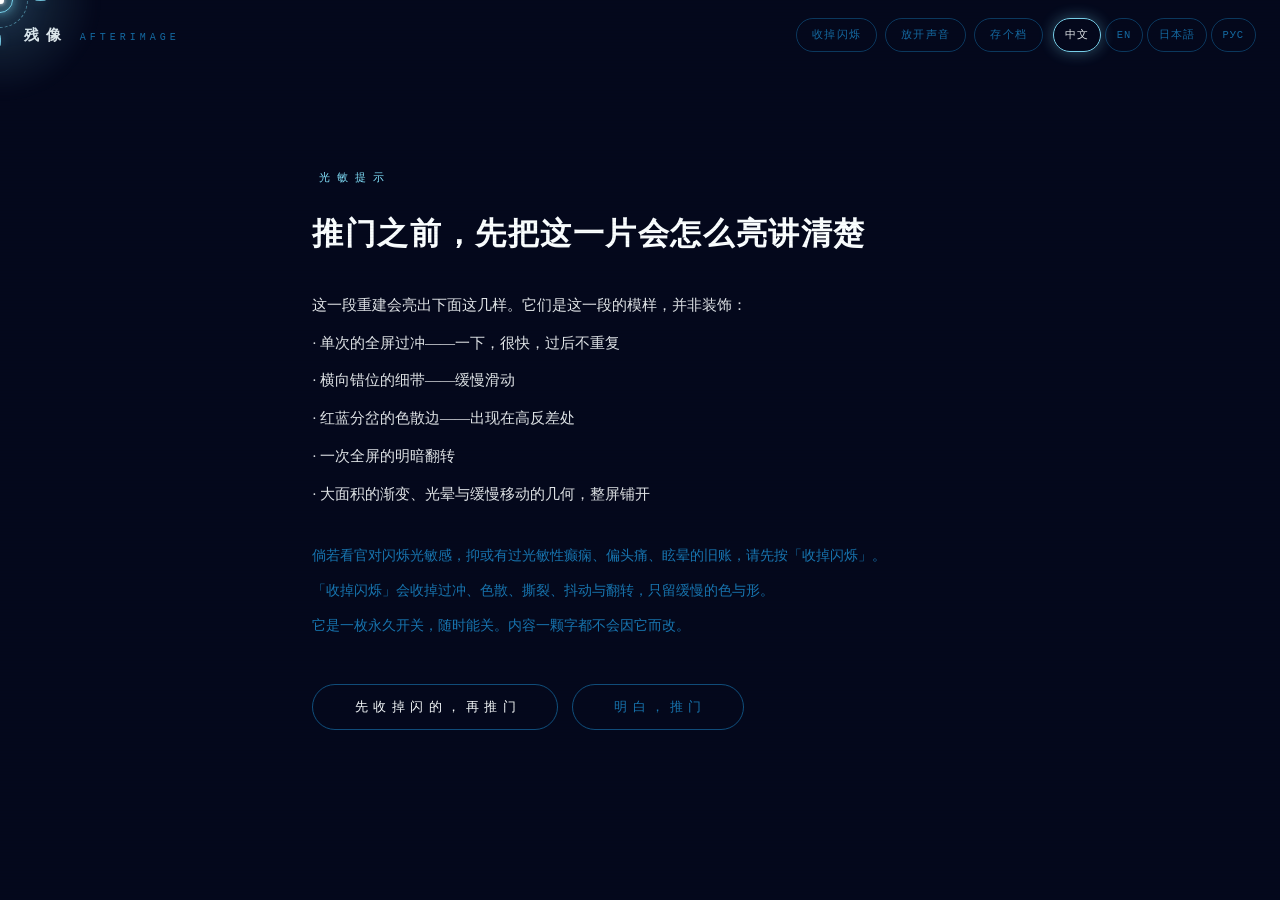
==== commit 644e560b: "i18n" ====
--- a/index.html
+++ b/index.html
@@ -13,10 +13,18 @@
 
 <div id="frame">
   <div class="brand"><span class="bt">残像</span><span class="bs">AFTERIMAGE</span></div>
-  <div class="tools">
-    <button id="btnCalm" title="把动的东西放缓，把闪的东西收掉。字一个不动。">收掉闪烁</button>
-    <button id="btnSound" title="默认不出声。要按一下才出。">放开声音</button>
-    <button id="btnSave" title="把这一趟的走法存成一段，随时接回来。">存个档</button>
+  <div class="frame-right">
+    <div class="tools">
+      <button id="btnCalm" title="把动的东西放缓，把闪的东西收掉。字一个不动。">收掉闪烁</button>
+      <button id="btnSound" title="默认不出声。要按一下才出。">放开声音</button>
+      <button id="btnSave" title="把这一趟的走法存成一段，随时接回来。">存个档</button>
+    </div>
+    <div class="langsel" id="langsel">
+      <button data-l="zh">中文</button>
+      <button data-l="en">EN</button>
+      <button data-l="ja">日本語</button>
+      <button data-l="ru">РУС</button>
+    </div>
   </div>
 </div>
 
@@ -25,6 +33,7 @@
 <script src="core/cue.js"></script>
 <script src="core/field.js"></script>
 <script src="core/lexicon.js"></script>
+<script src="core/i18n.js"></script>
 <script src="core/bus.js"></script>
 <script src="core/audio.js"></script>
 <script src="world/acts/act00.js"></script>
@@ -43,6 +52,9 @@
 <script src="world/acts/act13.js"></script>
 <script src="world/acts/act14.js"></script>
 <script src="world/acts/endings.js"></script>
+<script src="world/i18n/en.js"></script>
+<script src="world/i18n/ja.js"></script>
+<script src="world/i18n/ru.js"></script>
 <script src="world/script.js"></script>
 <script src="core/app.js"></script>
 
--- a/style.css
+++ b/style.css
@@ -1007,3 +1007,36 @@
 body.calm #scene.fx-noise,
 body.calm #scene.fx-glow { animation: none !important; filter: none !important; transform: none !important; }
 body.calm .ly-fx i { animation: none !important; opacity: 0 !important; }
+
+/* ---- 语言选择 ---- */
+.frame-right { display: flex; align-items: center; gap: 10px; pointer-events: auto; }
+.langsel { display: flex; gap: 4px; }
+.langsel button {
+  font-family: var(--mono); font-size: 10.5px; letter-spacing: .08em;
+  color: var(--dim); background: transparent;
+  border: 1px solid color-mix(in srgb, var(--dim) 50%, transparent);
+  height: 34px; padding: 0 11px; border-radius: 17px; cursor: pointer;
+  transition: color .3s, border-color .3s, box-shadow .3s;
+}
+.langsel button:hover { color: var(--acc); border-color: var(--acc); }
+.langsel button.on {
+  color: var(--fg); border-color: var(--acc);
+  box-shadow: 0 0 16px color-mix(in srgb, var(--acc) 38%, transparent);
+}
+/* 封面里的语言行 */
+.langrow { display: flex; gap: 8px; justify-content: center; margin: 16px 0 2px; }
+.langrow .lbtn {
+  font-family: var(--mono); font-size: 11px; letter-spacing: .12em;
+  color: var(--dim); background: transparent;
+  border: 1px solid color-mix(in srgb, var(--dim) 50%, transparent);
+  padding: 7px 16px; border-radius: 999px; cursor: pointer;
+  transition: color .3s, border-color .3s, box-shadow .3s;
+}
+.langrow .lbtn:hover { color: var(--acc); border-color: var(--acc); }
+.langrow .lbtn.on {
+  color: var(--fg); border-color: var(--acc);
+  box-shadow: 0 0 16px color-mix(in srgb, var(--acc) 38%, transparent);
+}
+/* 非中文：正文换上更贴的衬线，避免拉丁/西里尔被强行塞进中文栈 */
+html:lang(en) #now .ln, html:lang(ru) #now .ln { font-family: Georgia, "Times New Roman", "Noto Serif", serif; }
+html:lang(ja) #now .ln { font-family: "Yu Mincho", "YuMincho", "Hiragino Mincho ProN", "Noto Serif JP", serif; }
